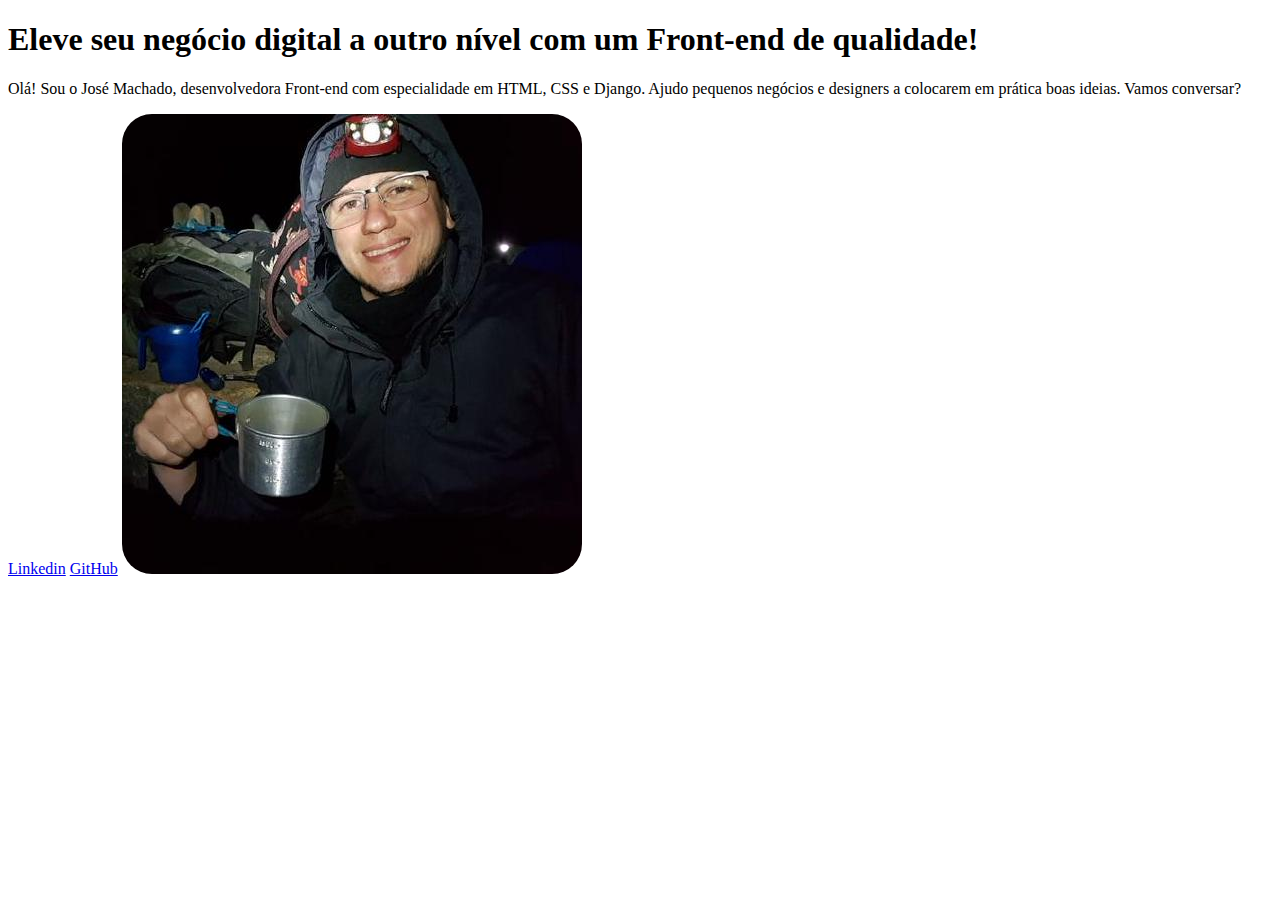
==== index.html @ bc91e58f "Adicionando uma nova foto" ====
<!DOCTYPE html>
<html lang="pt-br">
    <head>
        <meta charset="UTF-8">
        <meta http-equiv="X-UA-Compatible" content="IE=edge">
        <meta name="viewport" content="width=device-width, initial-scale=1.0">
        <title>Portfolio</title>
    </head>

   

    <body>
        <header>
   
        </header>
        <main>
            <h1>Eleve seu negócio digital a outro nível <strong>com um Front-end de qualidade!</strong></h1>
            <p>Olá! Sou o José Machado, desenvolvedora Front-end com especialidade em  HTML, CSS e Django. Ajudo pequenos negócios e designers a colocarem em prática boas ideias. Vamos conversar?</p>
            <a href="https://www.linkedin.com/in/josemachado1988/">Linkedin</a>
            <a href="https://github.com/JosephAxe">GitHub</a>
            <img style="border-radius: 30px;" src="foto josé.jpeg" alt="foto do José">
        </main>
        <footer>

        </footer>
    </body>

  
</html>
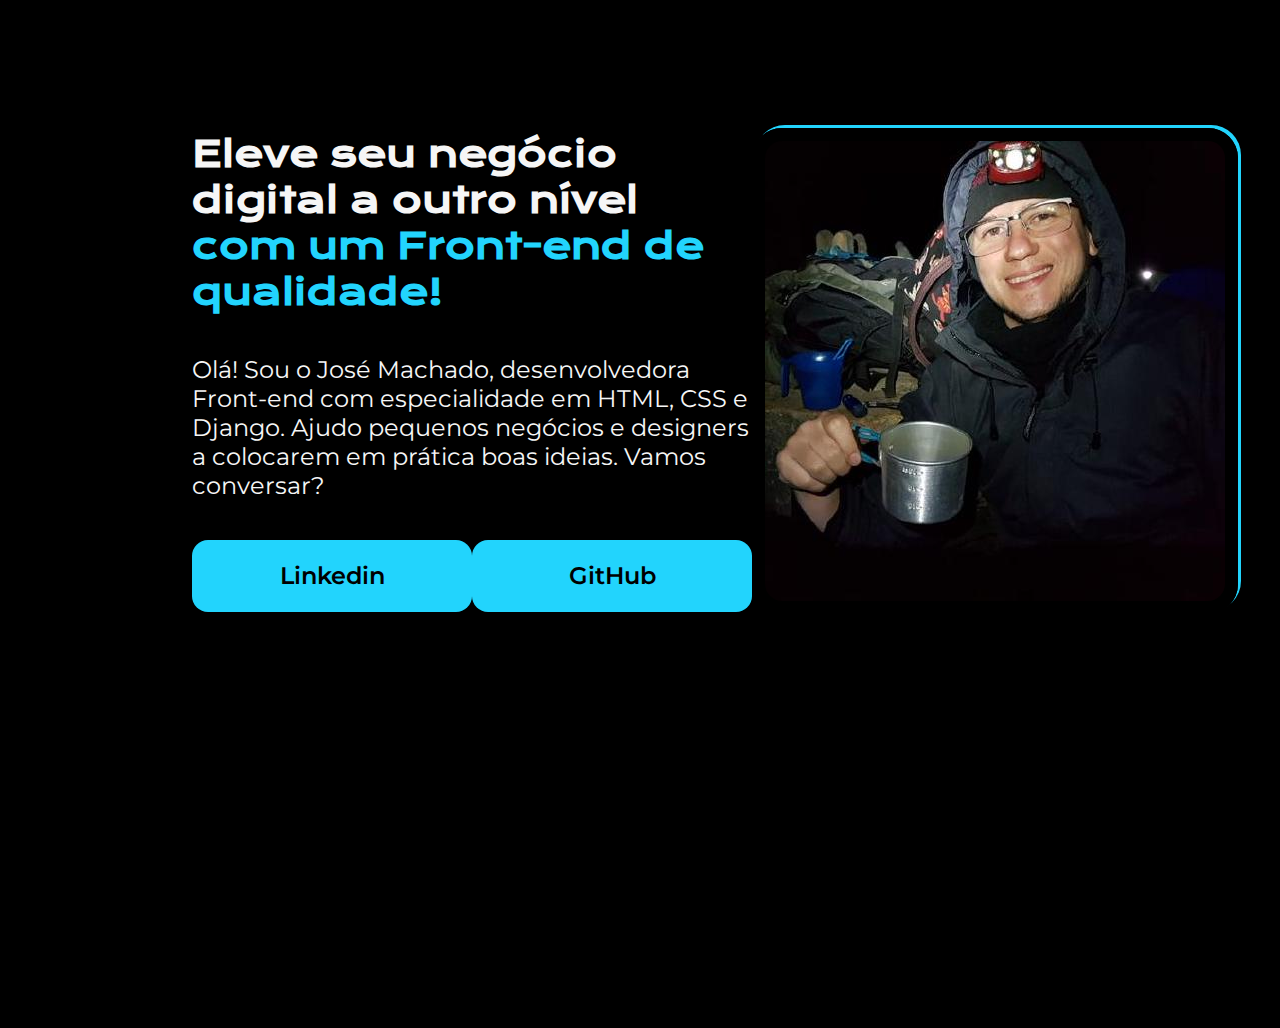
==== commit 8fda2254: "Finalizando projeto Curso 2" ====
--- a/index.html
+++ b/index.html
@@ -4,21 +4,25 @@
         <meta charset="UTF-8">
         <meta http-equiv="X-UA-Compatible" content="IE=edge">
         <meta name="viewport" content="width=device-width, initial-scale=1.0">
+        <link rel="stylesheet" href="style.css">
         <title>Portfolio</title>
     </head>
-
-   
 
     <body>
         <header>
    
         </header>
-        <main>
-            <h1>Eleve seu negócio digital a outro nível <strong>com um Front-end de qualidade!</strong></h1>
-            <p>Olá! Sou o José Machado, desenvolvedora Front-end com especialidade em  HTML, CSS e Django. Ajudo pequenos negócios e designers a colocarem em prática boas ideias. Vamos conversar?</p>
-            <a href="https://www.linkedin.com/in/josemachado1988/">Linkedin</a>
-            <a href="https://github.com/JosephAxe">GitHub</a>
-            <img style="border-radius: 30px;" src="foto josé.jpeg" alt="foto do José">
+        <main class="apresentacao">
+            <section class="apresentacao__conteudo">
+                <h1 class="apresentacao__conteudo__titulo">Eleve seu negócio digital a outro nível <strong class="titulo-destaque">com um Front-end de qualidade!</strong></h1>
+                <p class="apresentacao__conteudo__texto">Olá! Sou o José Machado, desenvolvedora Front-end com especialidade em  HTML, CSS e Django. Ajudo pequenos negócios e designers a colocarem em prática boas ideias. Vamos conversar?</p>
+                <div class="apresentacao__links">
+                    <a class="apresentacao__links__link" href="https://www.linkedin.com/in/josemachado1988/">Linkedin</a>
+                    <a class="apresentacao__links__link" href="https://github.com/JosephAxe">GitHub</a>
+                </div>
+                
+            </section>
+            <img src="foto josé.jpeg" alt="foto do José">
         </main>
         <footer>
 
--- a/style.css
+++ b/style.css
@@ -0,0 +1,73 @@
+@import url('https://fonts.googleapis.com/css2?family=Krona+One&family=Montserrat:wght@400;600&display=swap');
+
+
+*
+{
+    margin: 0;/*reseta as margens*/
+    padding: 0;/*reseta os paddings*/
+}
+
+body {
+    height: 100vh;/* Faz com que o body ocupe 100% da tela*/
+    box-sizing: border-box; /*Para a imagem não sair do body*/
+    background-color: #000000;
+    color: #f6f6f6;
+}
+
+.titulo-destaque {
+    color: #22d4fd;
+}
+
+
+
+img {
+    border-radius: 30px;
+    border: 10px solid #000000;
+    padding: 3px;
+    box-shadow: 3px -3px #22d4fd;
+    
+}
+
+.apresentacao {
+    margin: 10% 15%;
+    display: flex;
+    align-items: center;
+    justify-content: space-between;
+}
+
+.apresentacao__conteudo {
+    width: 615px;
+    display: flex;
+    flex-direction: column;
+    gap: 40px;
+}
+
+.apresentacao__conteudo__titulo {
+    
+    font-size: 36px;
+    font-family: 'Krona One', sans-serif;
+}
+
+.apresentacao__conteudo__texto {
+    font-size: 24px;
+    font-family: 'Montserrat', sans-serif;
+}
+
+.apresentacao__links {
+ display: flex;
+ justify-content: space-between;    
+}
+
+.apresentacao__links__link {
+    
+    color: #000000;
+    background-color: #22d4fd;
+    width: 280px;
+    text-align: center;
+    border-radius: 16px;
+    font-size: 24px;
+    padding: 21.5px 0;
+    text-decoration: none;
+    font-family: 'Montserrat', sans-serif;
+    font-weight: 600;
+}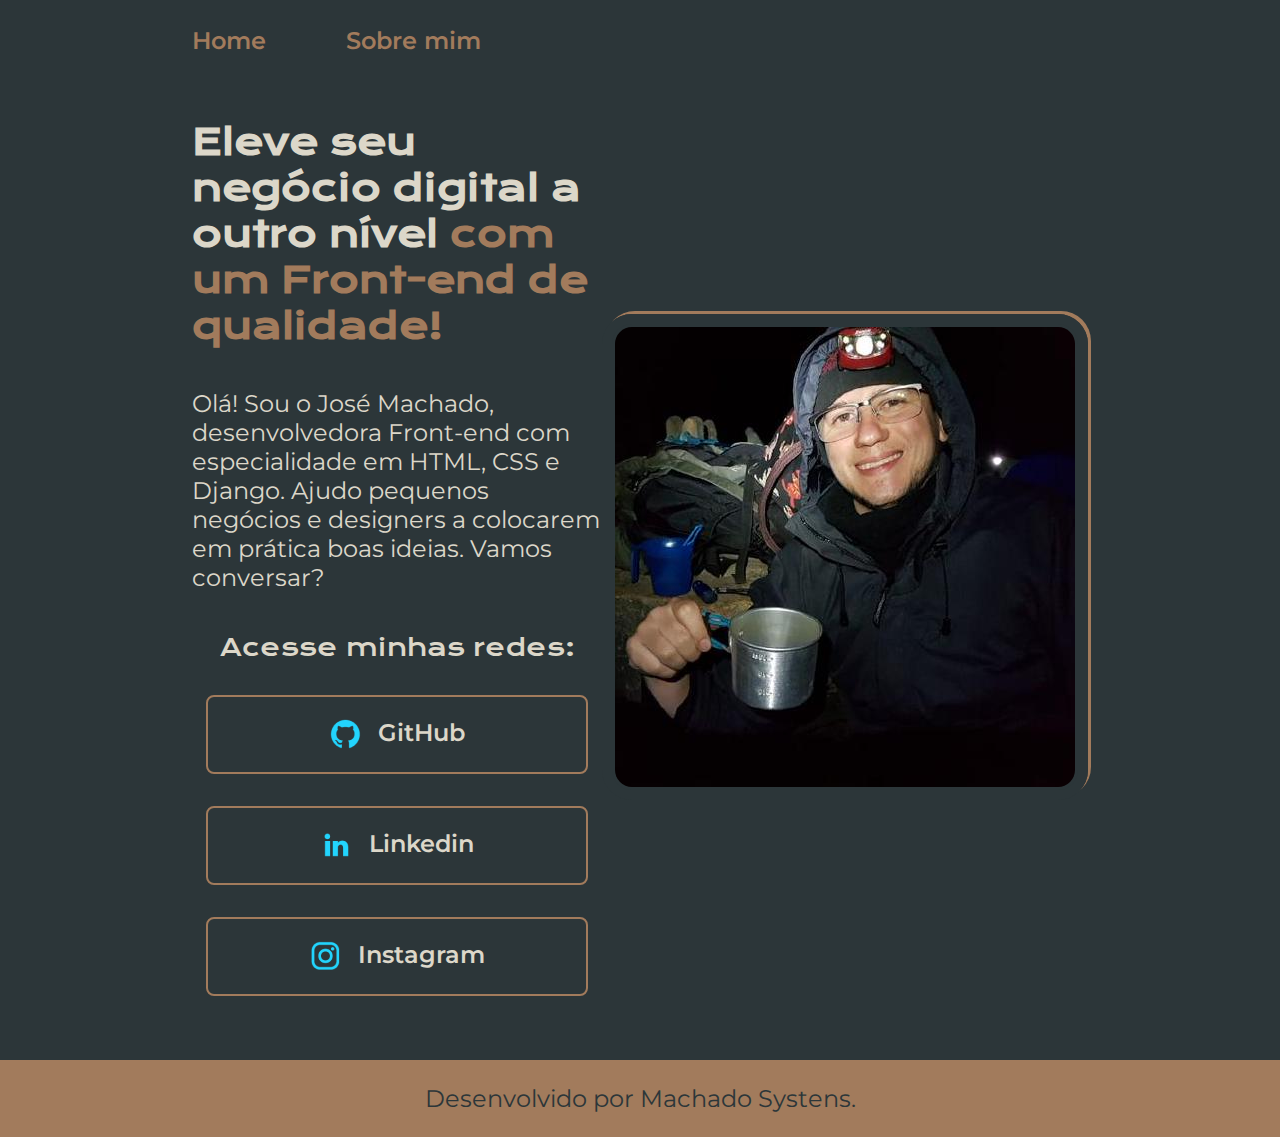
==== commit e48cc270: "Testando nova paletas de cores" ====
--- a/index.html
+++ b/index.html
@@ -4,27 +4,34 @@
         <meta charset="UTF-8">
         <meta http-equiv="X-UA-Compatible" content="IE=edge">
         <meta name="viewport" content="width=device-width, initial-scale=1.0">
-        <link rel="stylesheet" href="style.css">
+        <link rel="stylesheet" href="./styles/style.css">
         <title>Portfolio</title>
     </head>
 
     <body>
-        <header>
-   
+        <header class="cabecalho">
+            <nav class="cabecalho__menu">
+                <a class="cabecalho__menu__link" href="index.html" >Home</a>
+                <a class="cabecalho__menu__link" href="about.html">Sobre mim</a>
+            </nav>
         </header>
         <main class="apresentacao">
             <section class="apresentacao__conteudo">
                 <h1 class="apresentacao__conteudo__titulo">Eleve seu negócio digital a outro nível <strong class="titulo-destaque">com um Front-end de qualidade!</strong></h1>
                 <p class="apresentacao__conteudo__texto">Olá! Sou o José Machado, desenvolvedora Front-end com especialidade em  HTML, CSS e Django. Ajudo pequenos negócios e designers a colocarem em prática boas ideias. Vamos conversar?</p>
                 <div class="apresentacao__links">
-                    <a class="apresentacao__links__link" href="https://www.linkedin.com/in/josemachado1988/">Linkedin</a>
-                    <a class="apresentacao__links__link" href="https://github.com/JosephAxe">GitHub</a>
+                    <h2 class="apresentacao__links__subtitulo">Acesse minhas redes:</h2>
+                    <a class="apresentacao__links__link" href="https://github.com/JosephAxe"><img src="./assets/github.png">GitHub</a>
+                    <a class="apresentacao__links__link" href="https://www.linkedin.com/in/josemachado1988/"><img src="./assets/linkedin.png">Linkedin</a>
+                  
+                    <a class="apresentacao__links__link" href="https://instagram.com/machadoschroder"><img src="./assets/instagram.png"> Instagram</a>
                 </div>
                 
             </section>
-            <img src="foto josé.jpeg" alt="foto do José">
+            <img class="imagem" src="./assets/foto josé.jpeg" alt="foto do José">
         </main>
-        <footer>
+        <footer class="rodape">
+            <p>Desenvolvido por Machado Systens. </p>
 
         </footer>
     </body>
--- a/styles/style.css
+++ b/styles/style.css
@@ -0,0 +1,143 @@
+@import url('https://fonts.googleapis.com/css2?family=Krona+One&family=Montserrat:wght@400;600&display=swap');
+
+:root {
+    --cor-primaria: #2c3639;
+    --cor-secundaria: #DCD7C9;
+    --cor-terciaria: #A27B5C;
+    --cor-hover: #3F4E4F;
+
+    --fonte-primaria: 'Krona One',  sans-serif;;
+    --fonte-secundaria: 'Montserrat',  sans-serif;
+     
+
+}
+
+*
+{
+    margin: 0;/*reseta as margens*/
+    padding: 0;/*reseta os paddings*/
+}
+
+body {
+    /* height: 100vh;Faz com que o body ocupe 100% da tela */
+    box-sizing: border-box; /*Para a imagem não sair do body*/
+    background-color: var(--cor-primaria);
+    color: var( --cor-secundaria);
+}
+
+.cabecalho {
+    padding: 2% 0 0 15%;
+}
+
+.cabecalho__menu {
+    display: flex;
+    gap: 80px;
+
+}
+
+.cabecalho__menu__link {
+    font-size: 24px;
+    font-family: var(--fonte-secundaria);
+    font-weight: 600;
+    color: var(--cor-terciaria);
+    text-decoration: none;
+
+}
+
+.titulo-destaque {
+    color:var(--cor-terciaria);
+}
+
+
+
+.imagem {
+    border-radius: 30px;
+    border: 10px solid var(--cor-primaria);
+    padding: 3px;
+    box-shadow: 3px -3px var(--cor-terciaria);
+    
+}
+
+.imagem:hover {
+    
+    box-shadow: 3px -3px var(--cor-hover);
+    
+}
+
+.apresentacao {
+    margin: 5% 15%;
+    display: flex;
+    align-items: center;
+    justify-content: space-between;
+}
+
+.apresentacao__conteudo {
+    width: 615px;
+    display: flex;
+    flex-direction: column;
+    gap: 40px;
+}
+
+.apresentacao__conteudo__titulo {
+    
+    font-size: 36px;
+    font-family: var(--fonte-primaria);
+}
+
+.apresentacao__conteudo__texto {
+    font-size: 24px;
+    font-family: var(--fonte-secundaria);
+}
+
+.apresentacao__links {
+ display: flex;
+ justify-content: space-between;   
+ flex-direction: column; 
+ align-items: center;
+ gap: 32px;
+}
+
+.apresentacao__links__subtitulo {
+    font-family: var(--fonte-primaria);
+    font-weight: 400;
+    font-size: 24px;
+}
+
+.apresentacao__links__link {
+
+    display: flex;
+    justify-content: center;
+    gap: 16px;
+        
+    color: var( --cor-secundaria);
+    width: 378px;
+    text-align: center;
+    border: 2px solid var(--cor-terciaria);
+    border-radius: 8px;
+    font-size: 24px;
+    padding: 21.5px 0;
+    text-decoration: none;
+    font-family: var(--fonte-secundaria);
+    font-weight: 600;
+}
+
+.apresentacao__links__link:hover {
+    background-color: var(--cor-hover);
+    padding: 21.5px 5%;
+}
+
+.rodape {
+    padding: 24px;
+    color: var(--cor-primaria);
+    background-color: var(--cor-terciaria);
+    text-align: center;
+    font-family: var(--fonte-secundaria);
+    font-size: 24px;
+    font-weight: 400;
+}
+
+
+.apresentacao__conteudo__texto a{
+    text-decoration: none;
+    color: var(--cor-terciaria);
+}
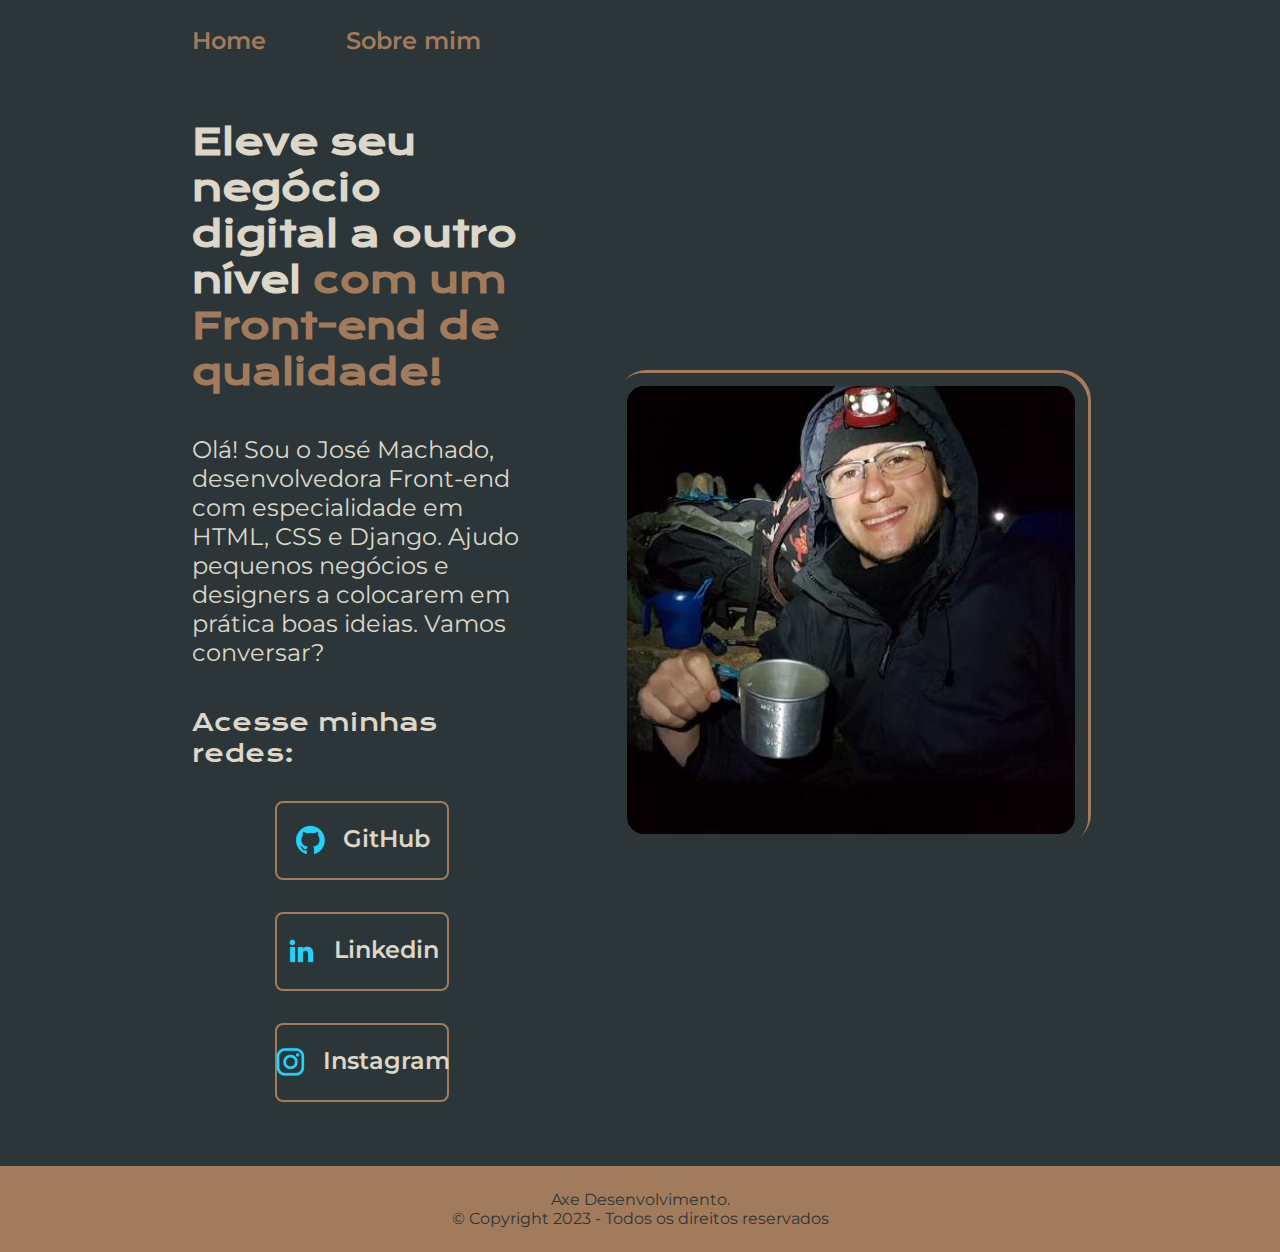
==== commit a6e7bd26: "Atualizando a reponsividade" ====
--- a/index.html
+++ b/index.html
@@ -13,6 +13,7 @@
             <nav class="cabecalho__menu">
                 <a class="cabecalho__menu__link" href="index.html" >Home</a>
                 <a class="cabecalho__menu__link" href="about.html">Sobre mim</a>
+                
             </nav>
         </header>
         <main class="apresentacao">
@@ -21,17 +22,20 @@
                 <p class="apresentacao__conteudo__texto">Olá! Sou o José Machado, desenvolvedora Front-end com especialidade em  HTML, CSS e Django. Ajudo pequenos negócios e designers a colocarem em prática boas ideias. Vamos conversar?</p>
                 <div class="apresentacao__links">
                     <h2 class="apresentacao__links__subtitulo">Acesse minhas redes:</h2>
-                    <a class="apresentacao__links__link" href="https://github.com/JosephAxe"><img src="./assets/github.png">GitHub</a>
-                    <a class="apresentacao__links__link" href="https://www.linkedin.com/in/josemachado1988/"><img src="./assets/linkedin.png">Linkedin</a>
+
+                    <a class="apresentacao__links__navegacao" href="https://github.com/JosephAxe"><img src="./assets/github.png">GitHub</a>
+
+                    <a class="apresentacao__links__navegacao" href="https://www.linkedin.com/in/josemachado1988/"><img src="./assets/linkedin.png">Linkedin</a>
                   
-                    <a class="apresentacao__links__link" href="https://instagram.com/machadoschroder"><img src="./assets/instagram.png"> Instagram</a>
+                    <a class="apresentacao__links__navegacao" href="https://instagram.com/machadoschroder"><img src="./assets/instagram.png"> Instagram</a>
                 </div>
                 
             </section>
-            <img class="imagem" src="./assets/foto josé.jpeg" alt="foto do José">
+            <img class="apresentacao__imagem" src="./assets/foto josé.jpeg" alt="foto do José">
         </main>
         <footer class="rodape">
-            <p>Desenvolvido por Machado Systens. </p>
+            <p>Axe Desenvolvimento. </p>
+            <p>© Copyright 2023 - Todos os direitos reservados</p>
 
         </footer>
     </body>
--- a/styles/style.css
+++ b/styles/style.css
@@ -2,10 +2,15 @@
 
 :root {
     --cor-primaria: #2c3639;
+    --cor-hover: #3F4E4F;
+    --cor-terciaria: #A27B5C;
     --cor-secundaria: #DCD7C9;
-    --cor-terciaria: #A27B5C;
-    --cor-hover: #3F4E4F;
 
+    /* --cor-primaria: #219C90;
+    --cor-hover: #D83F31;
+    --cor-terciaria: #EE9322;
+    --cor-secundaria: #E9B824;
+     */
     --fonte-primaria: 'Krona One',  sans-serif;;
     --fonte-secundaria: 'Montserrat',  sans-serif;
      
@@ -36,7 +41,7 @@
 }
 
 .cabecalho__menu__link {
-    font-size: 24px;
+    font-size: 1.5rem;
     font-family: var(--fonte-secundaria);
     font-weight: 600;
     color: var(--cor-terciaria);
@@ -50,29 +55,17 @@
 
 
 
-.imagem {
-    border-radius: 30px;
-    border: 10px solid var(--cor-primaria);
-    padding: 3px;
-    box-shadow: 3px -3px var(--cor-terciaria);
-    
-}
-
-.imagem:hover {
-    
-    box-shadow: 3px -3px var(--cor-hover);
-    
-}
 
 .apresentacao {
     margin: 5% 15%;
     display: flex;
     align-items: center;
     justify-content: space-between;
+    gap: 82px;
 }
 
 .apresentacao__conteudo {
-    width: 615px;
+    width: 50%;
     display: flex;
     flex-direction: column;
     gap: 40px;
@@ -80,12 +73,12 @@
 
 .apresentacao__conteudo__titulo {
     
-    font-size: 36px;
+    font-size: 2.25rem;
     font-family: var(--fonte-primaria);
 }
 
 .apresentacao__conteudo__texto {
-    font-size: 24px;
+    font-size: 1.5rem;
     font-family: var(--fonte-secundaria);
 }
 
@@ -100,30 +93,45 @@
 .apresentacao__links__subtitulo {
     font-family: var(--fonte-primaria);
     font-weight: 400;
-    font-size: 24px;
+    font-size: 1.5rem;
 }
 
-.apresentacao__links__link {
+.apresentacao__links__navegacao {
 
     display: flex;
     justify-content: center;
     gap: 16px;
         
     color: var( --cor-secundaria);
-    width: 378px;
+    width: 50%;
     text-align: center;
     border: 2px solid var(--cor-terciaria);
     border-radius: 8px;
-    font-size: 24px;
+    font-size: 1.5rem;
     padding: 21.5px 0;
     text-decoration: none;
     font-family: var(--fonte-secundaria);
     font-weight: 600;
 }
 
-.apresentacao__links__link:hover {
+.apresentacao__links__navegacao:hover {
     background-color: var(--cor-hover);
     padding: 21.5px 5%;
+}
+
+.apresentacao__imagem {
+    width: 50%;
+    border-radius: 30px;
+    border: 10px solid var(--cor-primaria);
+    padding: 3px;
+    box-shadow: 3px -3px var(--cor-terciaria);
+    
+}
+
+.apresentacao__imagem:hover {
+    
+    box-shadow: 3px -3px var(--cor-hover);
+    
 }
 
 .rodape {
@@ -132,7 +140,7 @@
     background-color: var(--cor-terciaria);
     text-align: center;
     font-family: var(--fonte-secundaria);
-    font-size: 24px;
+    font-size: 1rem;
     font-weight: 400;
 }
 
@@ -141,3 +149,28 @@
     text-decoration: none;
     color: var(--cor-terciaria);
 }
+
+@media (max-width: 1200px) {
+    .cabecalho {
+        padding: 10% 0 0 15%;
+    }
+
+    .cabecalho__menu {
+        justify-content: center;
+    }
+
+    .apresentacao {
+        flex-direction: column-reverse;
+        padding: 5%;
+    }
+
+    .apresentacao__conteudo {
+        width: auto;
+        
+    }
+
+    .apresentacao__imagem {
+        width: 80%;
+               
+    }
+}